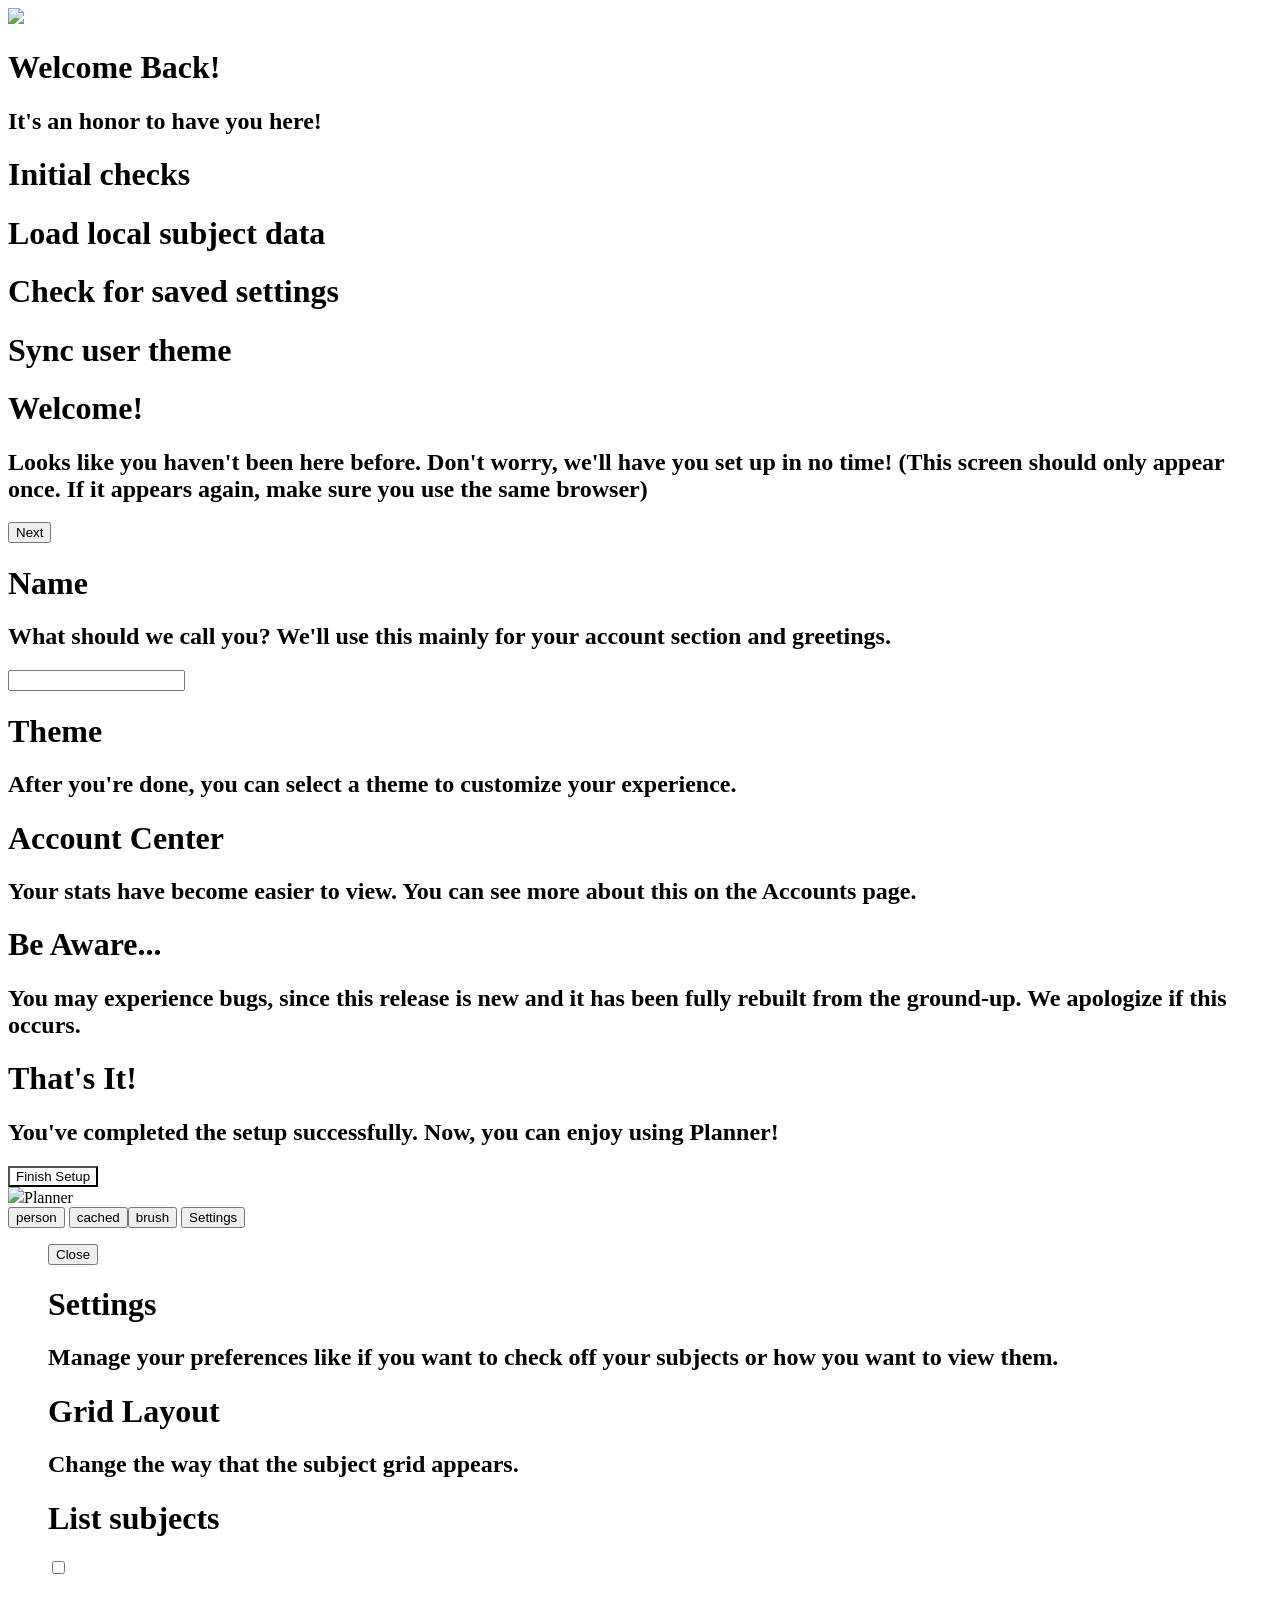
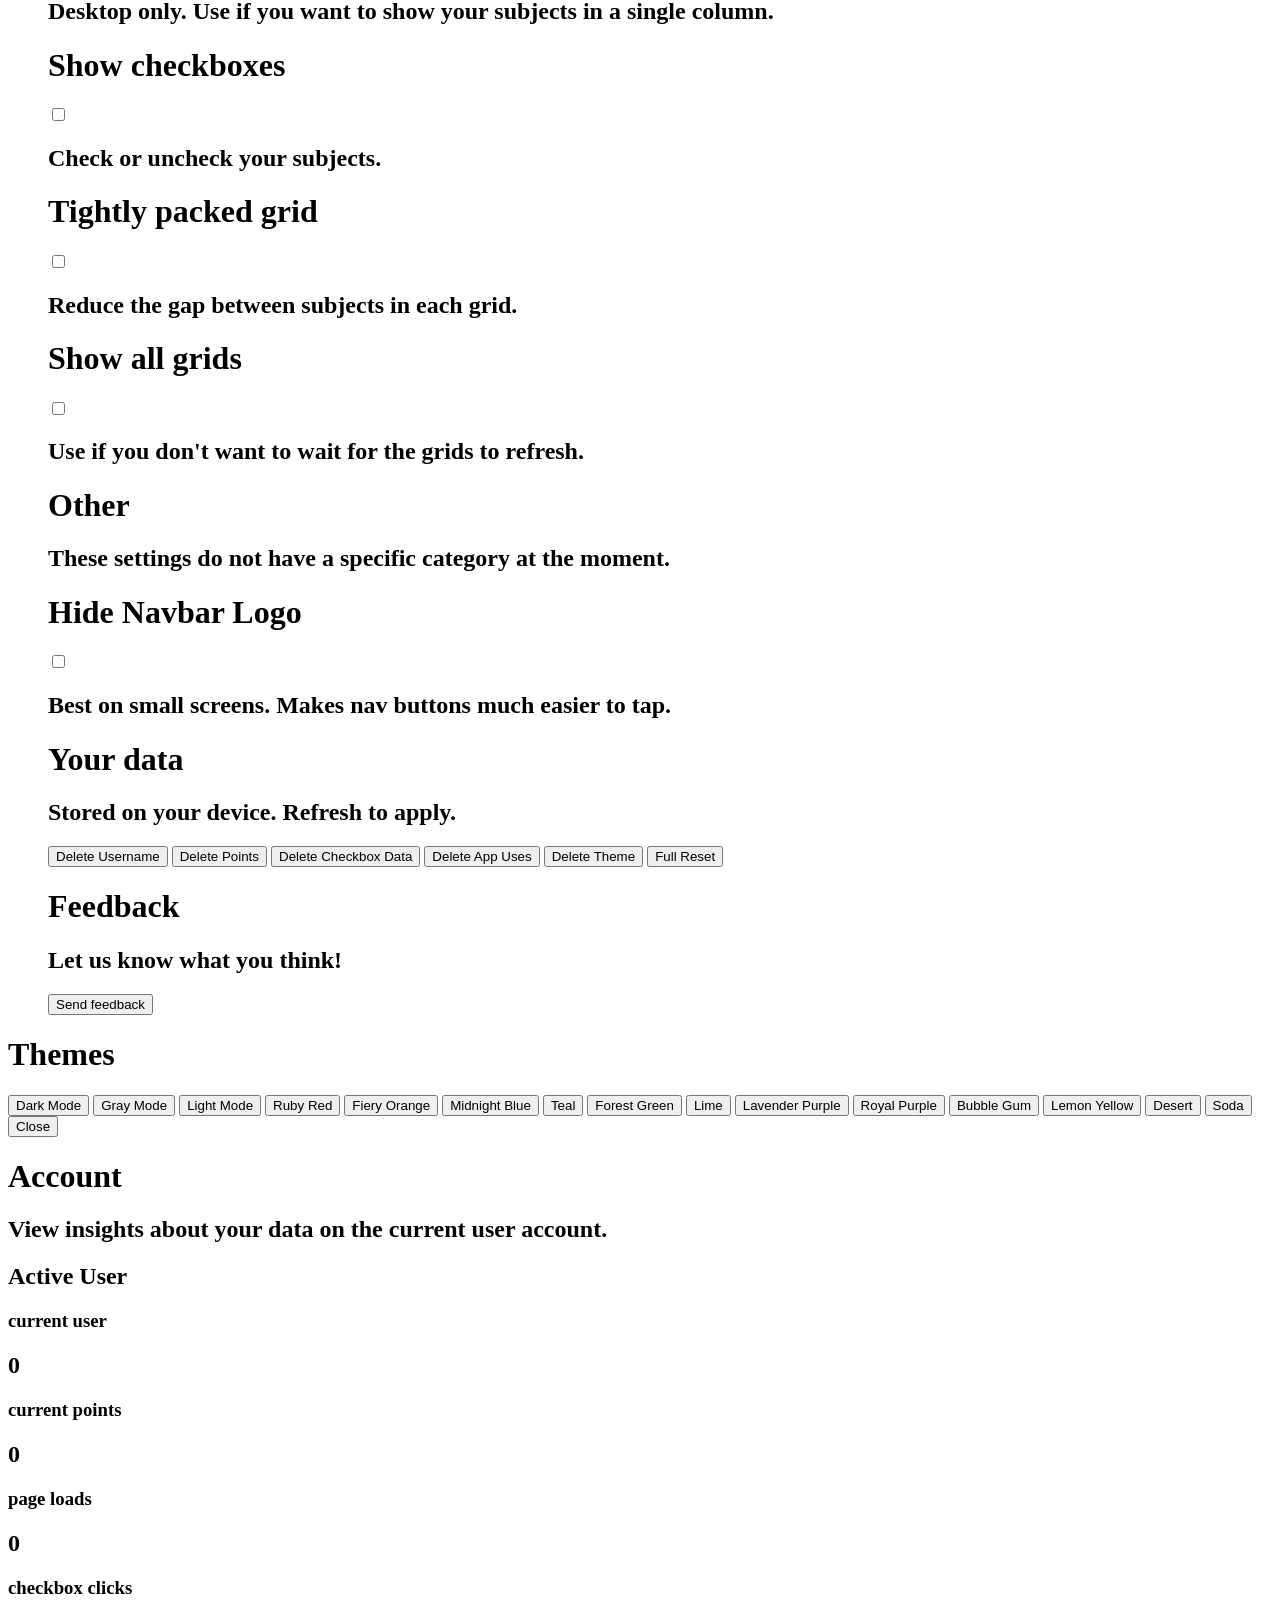
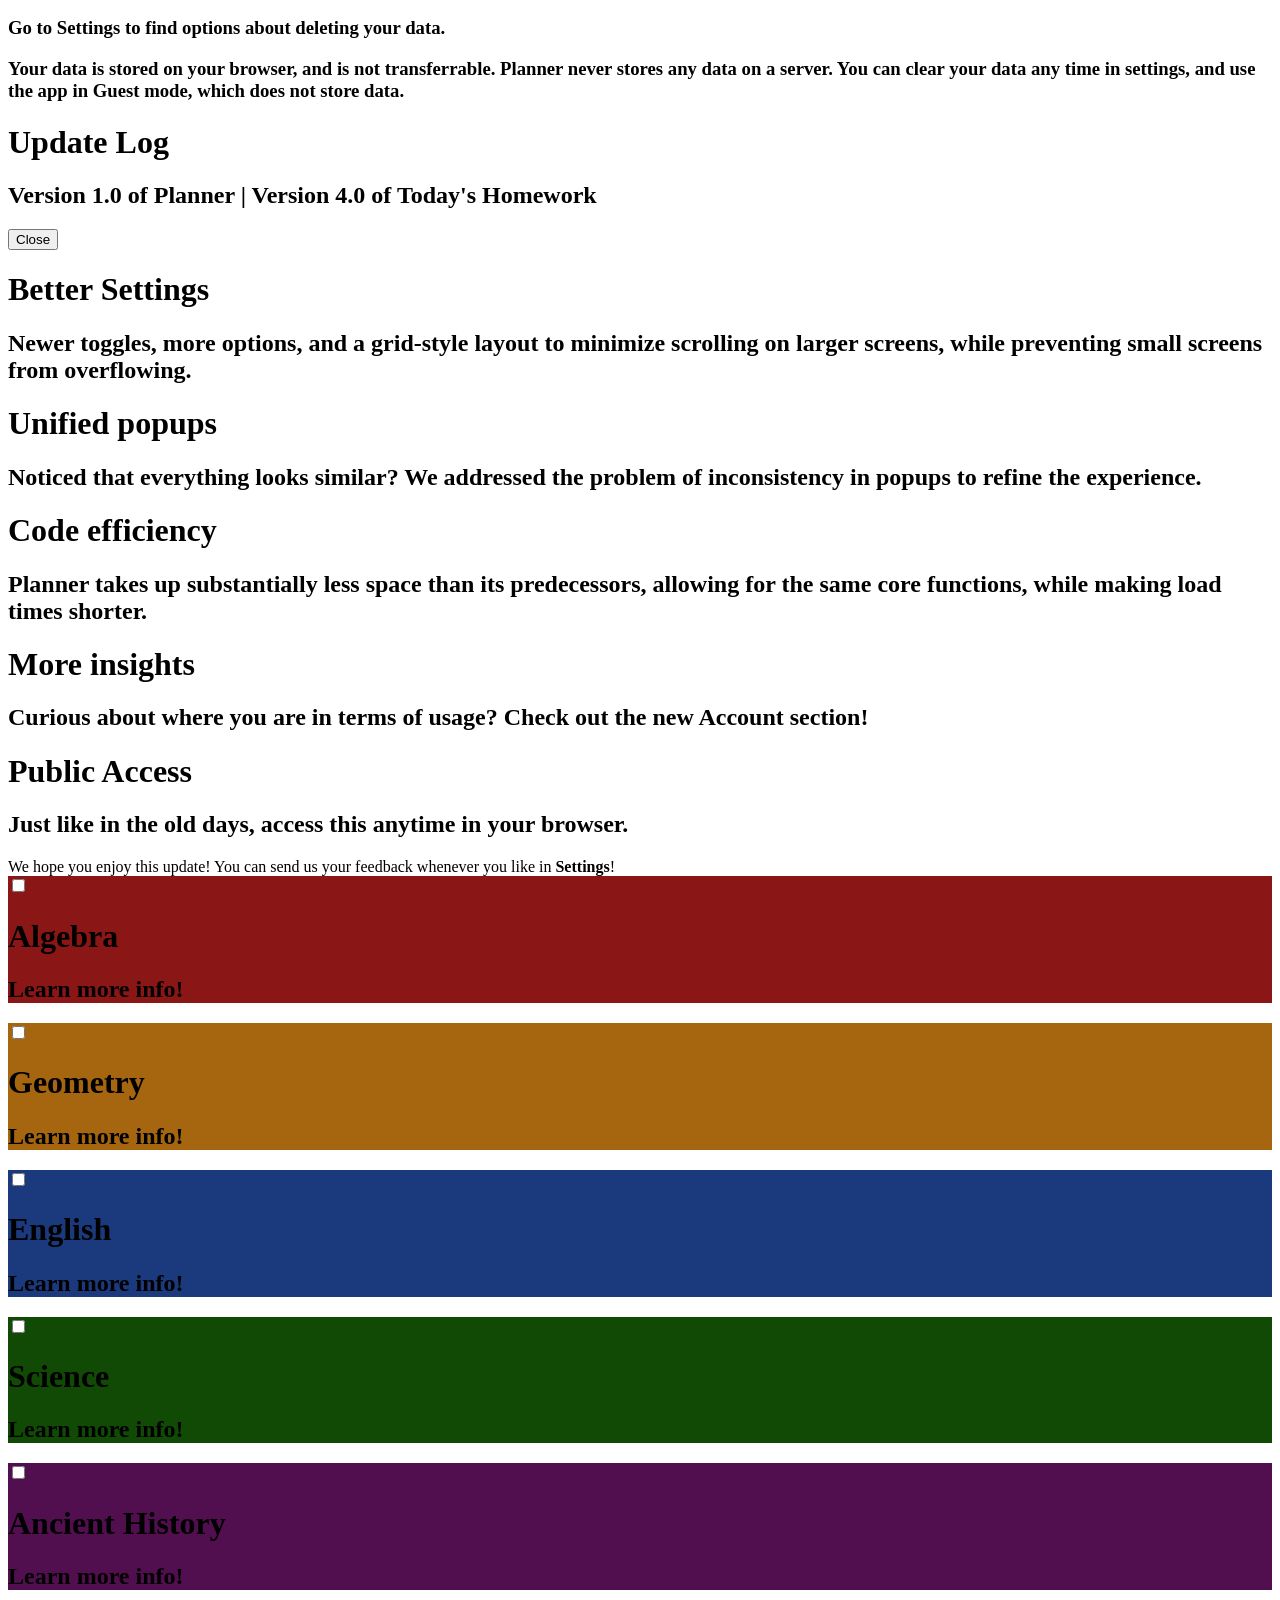
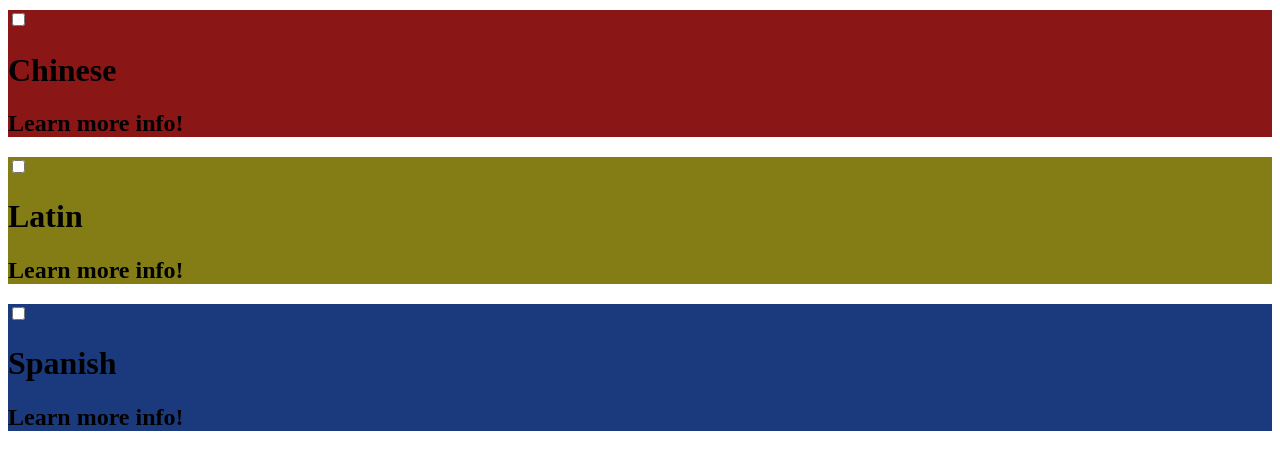
==== homework/index.html @ acc41619 "Rename index.html to index.html" ====
<!DOCTYPE html>
<html lang="en">

<head>
    <link rel="stylesheet" href="style.css">
    <link rel="preconnect" href="https://fonts.googleapis.com">
    <link rel="preconnect" href="https://fonts.gstatic.com" crossorigin>
    <link href="https://fonts.googleapis.com/css2?family=Montserrat:wght@100..900&display=swap" rel="stylesheet">
    <meta charset="UTF-8">
    <meta name="viewport" content="width=device-width, initial-scale=1.0">
    <link href="https://fonts.googleapis.com/css2?family=Material+Symbols+Outlined" rel="stylesheet" />
    <title>Planner</title>
    <style></style>
</head>

<body class="loading">
    <!--Setup and load popups-->
<div id="loading-screen">
        <img id="load-img" src="logo_white2.png" class="pri_img"></img>
        <div id="script-list" class="popup-item">
            <div id="user-load-info">
                <h1 id="load-title">Welcome Back!</h1>
                <h2 id="load-desc">It's an honor to have you here!</h2>
            </div>
            <div class="script-cont">
                <h1 class="script">Initial checks</h1>
                <div class="status"></div>
            </div>
            <div class="script-cont">
                <h1 class="script">Load local subject data</h1>
                <div class="status"></div>
            </div>
            <div class="script-cont">
                <h1 class="script">Check for saved settings</h1>
                <div class="status"></div>
            </div>
            <div class="script-cont">
                <h1 class="script">Sync user theme</h1>
                <div class="status"></div>
            </div>
        </div>
    </div>
    <div id="setup" class="popup">
        <div class="setup-sect active">
            <h1 class="popup-title">Welcome!</h1>
            <h2 class="popup-desc">Looks like you haven't been here before. Don't worry, we'll have you set up in no
                time! (This screen should only appear once. If it appears again, make sure you use the same browser)
            </h2>
        </div>
        <div class="setup-buttons">
            <button id="prev-button" onclick="setup('back')" style="display:none">Back</button>
            <button id="next-button" onclick="setup('next')">Next</button>
        </div>
        <div class="setup-sect">
            <h1 class="popup-title">Name</h1>
            <h2 class="popup-desc">What should we call you? We'll use this mainly for your account section and
                greetings.</h2>
            <input type="text" id="username-input">
        </div>
        <div class="setup-sect">
            <h1 class="popup-title">Theme</h1>
            <h2 class="popup-desc">After you're done, you can select a theme to customize your experience.</h2>
        </div>
        <div class="setup-sect">
            <h1 class="popup-title">Account Center</h1>
            <h2 class="popup-desc">Your stats have become easier to view. You can see more about this on the
                <b>Accounts</b> page.
            </h2>
        </div>
        <div class="setup-sect">
            <h1 class="popup-title">Be Aware...</h1>
            <h2 class="popup-desc">You may experience bugs, since this release is new and it has been fully rebuilt from
                the ground-up. We apologize if this occurs.</h2>
        </div>
        <div class="setup-sect">
            <h1 class="popup-title">That's It!</h1>
            <h2 class="popup-desc">You've completed the setup successfully. Now, you can enjoy using Planner!</h2>
            <button style="background:var(--c1);color:var(--c2)" onclick="setup('done')">Finish Setup</button>
        </div>
    </div>
    <nav id="nav">
        <div id="logo-cont"><img id="logo" class="pri_img" src="logo_white2.png"><span id="logo-text">Planner</span>
        </div>
        <div id="icon-tray">
            <button class="nav-btn" aria-label="Account" onclick="togglePopup('accounts', 'active'
                )">person</button>
            <button class="nav-btn" aria-label="Update Log" onclick="togglePopup('updates', 'active'
                )">cached</button><button class="nav-btn" aria-label="Themes" onclick="togglePopup('themes-popup', 'active', 1
                )">brush</button>
            <button class="nav-btn" id="menu-btn" aria-label="Settings" onclick="togglePopup('settings', 'active'
                )">Settings</button>
        </div>
    </nav>
    <menu id="settings" class="popup">

        <button class="close-btn" aria-label="Close" onclick="togglePopup('settings', 'active'
                ), document.getElementById('overlay').classList.remove('active')">Close</button>
        <h1 class="popup-title">Settings</h1>
        <h2 class="title-small">Manage your preferences like if you want to check off your subjects or how you want to
            view them.
        </h2>
        <div class="popup-wrapper">
            <div class="settings-cont">
                <h1 class="title-medium">Grid Layout</h1>
                <h2 class="title-small">Change the way that the subject grid appears.</h2>
                <div class="setting">

                    <h1 class="setting-title">List subjects</h1><input class="setting-toggle" type="checkbox"
                        onclick="toggleValues('body', '', 'height:auto');toggleValues('class', 'grid', 'grid-template-columns:repeat(1, 1fr)');">


                </div>
                <h2 class="title-small">Desktop only. Use if you want to show your subjects in a single column.</h2>
                <div class="setting">

                    <h1 class="setting-title">Show checkboxes</h1><input class="setting-toggle" type="checkbox"
                        onclick="toggleValues('class', 'subject-marker', 'display:flex')">


                </div>
                <h2 class="title-small">Check or uncheck your subjects.</h2>
                <div class="setting">

                    <h1 class="setting-title">Tightly packed grid</h1><input class="setting-toggle" type="checkbox"
                        onclick="toggleValues('class', 'grid', 'gap:10px')">

                </div>
                <h2 class="title-small">Reduce the gap between subjects in each grid.</h2>
                <div class="setting">

                    <h1 class="setting-title">Show all grids</h1>
                    <input class="setting-toggle" type="checkbox" onclick="togglePopup('body', 'all-grids')">


                </div>
                <h2 class="title-small">Use if you don't want to wait for the grids to refresh.</h2>
            </div>
            <div class="settings-cont">
                <h1 class="title-medium">Other</h1>
                <h2 class="title-small">These settings do not have a specific category at the moment.</h2>
                <div class="setting">
                    <h1 class="setting-title">Hide Navbar Logo</h1><input class="setting-toggle" type="checkbox"
                        onclick="toggleValues('id', 'icon-tray', 'width:100%');toggleValues('id', 'logo-cont', 'display:none');toggleValues('class', 'nav-btn', 'width:100%');">


                </div>
                <h2 class="title-small">Best on small screens. Makes nav buttons much easier to tap.</h2>
            </div>
            <div class="settings-cont">
                <h1 class="title-medium">Your data</h1>
                <h2 class="title-small">Stored on your device. Refresh to apply.</h2>
                <button onclick="removeStorage('username'); removeStorage('setup')">Delete Username</button>
                <button onclick="removeStorage('points');removeStorage('checkedSubjects')">Delete Points</button>
                <button onclick="removeStorage('checkboxes')">Delete Checkbox Data</button>
                <button onclick="removeStorage('pages')">Delete App Uses</button>
                <button onclick="removeStorage('theme')">Delete Theme</button>
                <button
                    onclick="removeStorage('checkedSubjects');removeStorage('pages');removeStorage('checkboxes');removeStorage('points');removeStorage('theme');removeStorage('username'); removeStorage('setup')">Full
                    Reset</button>

            </div>
             <div class="settings-cont">
                <h1 class="title-medium">Feedback</h1>
                <h2 class="title-small">Let us know what you think!</h2>
                <a href="https://docs.google.com/forms/d/e/1FAIpQLScq-h3NGTolFl5qq2NEcNcFDhR_WuW4CI4Y6C3UhDdh5oyBCQ/viewform?usp=dialog"><button onclick="removeStorage('theme')">Send feedback</button></a>
            </div>
    </menu>
    <div class="popup" id="themes-popup">
        <h1 class="popup-title-small">Themes</h1>
        <button class="theme-btn" bg="hsl(0,0%,10%)">Dark Mode</button>
        <button class="theme-btn" bg="hsl(0,0%,45%)">Gray Mode</button>
        <button class="theme-btn" bg="hsl(0,0%,85%)" color="dark">Light Mode</button>
        <button bg="hsl(0,63.9%,15%)" color='yes' class="theme-btn" selected>Ruby
            Red</button>
        <button bg="hsl(33,100%,15%)" color='yes' class="theme-btn" selected>Fiery
            Orange</button>
        <button bg="hsl(235,40.9%,15%)" color='yes' class="theme-btn" selected>Midnight
            Blue</button>
        <button bg="hsl(174,50%,26.2%)" color="yes" class="theme-btn">Teal</button>
        <button bg="hsl(127,92.3%,15%)" color='yes' class="theme-btn" selected>Forest
            Green</button>
        <button bg="hsl(135,90%,30.4%)" color="yes" class="theme-btn">Lime</button>
        <button bg="hsl(282,92.3%,15%)" color='yes' class="theme-btn" selected>Lavender
            Purple</button>
        <button bg="hsl(275, 100%,20.5%)" color="yes" class="theme-btn">Royal
            Purple</button>
        <button bg="hsl(298,100%,30.2%)" color="yes" class="theme-btn">Bubble Gum</button>
        <button bg="hsl(55,96%,26%)" color='yes' class="theme-btn" selected>Lemon
            Yellow</button>
        <button bg="hsl(41,95%,40.3%)" class="theme-btn" color=dark>Desert</button>
        <button bg="hsl(21,100%,10.2%)" color="yes" class="theme-btn">Soda</button>
    </div>
    <div class="popup" id="accounts">
        <button class="close-btn" aria-label="Close" onclick="togglePopup('accounts', 'active'
                ),  document.getElementById('overlay').classList.remove('active')">Close</button>
        <h1 class="popup-title">Account</h1>
        <h2 class="title-small">View insights about your data on the current user account.</h2>
        <div class="popup-wrapper">
            <div class=" popup-item">
                <h2 class="title-medium" id="username">Active User</h2>
                <h3 class="title-small">current user</h3>
            </div>
            <div class="popup-item">
                <h2 class="title-medium" id="points">0</h2>
                <h3 class="title-small">current points</h3>
            </div>
            <div class="popup-item">
                <h2 class="title-medium" id="pages">0</h2>
                <h3 class="title-small">page loads</h3>
            </div>
            <div class="popup-item">
                <h2 class="title-medium" id="checkboxes">0</h2>
                <h3 class="title-small">checkbox clicks</h3>
            </div>
        </div>
        <h3 class="title-small">Go to <b>Settings</b> to find
            options about deleting your data.
        </h3>
        <h3 class="title-small">Your data is stored on your browser, and is not transferrable.
            Planner never stores any data on a server. You can clear your data any time in settings, and use the app
            in Guest mode, which
            does not store data.
        </h3>
    </div>
    <div class="popup" id="updates">
        <h1 class="popup-title">Update Log</h1>
        <h2 class="title-small">Version 1.0 of Planner | Version 4.0 of Today's Homework
        </h2>

        <button class="close-btn" aria-label="Close" onclick="togglePopup('updates', 'active'
                ),  document.getElementById('overlay').classList.remove('active')">Close</button>
        <div class="popup-item">
            <h1 class="title-medium">Better Settings</h1>
            <h2 class="title-small">Newer toggles, more options, and a grid-style layout to minimize scrolling
                on larger screens, while preventing small screens from overflowing.
            </h2>
        </div>
        <div class="popup-item">
            <h1 class="title-medium">Unified popups</h1>
            <h2 class="title-small">Noticed that everything looks similar? We addressed the
                problem of inconsistency in popups to refine
                the experience.
            </h2>
        </div>
        <div class="popup-item">
            <h1 class="title-medium">Code efficiency</h1>
            <h2 class="title-small">Planner takes up substantially less space than its predecessors, allowing for
                the same core
                functions, while making load times shorter.
        </div>
        <div class="popup-item">
            <h1 class="title-medium">More insights</h1>
            <h2 class="title-small">Curious about where you are in terms of usage? Check out the new <b>Account</b>
                section!
            </h2>
        </div>
        <div class="popup-item">
            <h1 class="title-medium">Public Access</h1>
            <h2 class="title-small">Just like in the old days, access this anytime in your browser.
            </h2>
        </div>
        <span class="title-small">We hope you enjoy this update! You can send us your feedback whenever you like in
            <b>Settings</b>!</span>
    </div>
    <div id="grid-cont">
        <div class="grid">
            <div class="subject" style="background-color:rgb(139, 22, 22)">
                <input class="subject-marker" type="checkbox">
                <h1 class="subject-title">Algebra</h1>
                <h2 class="subject-desc" contenteditable=true>Learn more info!</h2>
            </div>
            <div class="subject" style="background-color:rgb(166, 101, 15)">
                <input class="subject-marker" type="checkbox">
                <h1 class="subject-title">Geometry</h1>
                <h2 class="subject-desc" contenteditable=true>Learn more info!</h2>
            </div>
            <div class="subject" style="background-color:rgb(27, 58, 125)">
                <input class="subject-marker" type="checkbox">
                <h1 class="subject-title">English</h1>
                <h2 class="subject-desc" contenteditable=true>Learn more info!</h2>
            </div>
            <div class="subject" style="background-color:rgb(17, 74, 5)">
                <input class="subject-marker" type="checkbox">
                <h1 class="subject-title">Science</h1>
                <h2 class="subject-desc" contenteditable=true>Learn more info!</h2>
            </div>
            <div class="subject" style="background-color:rgb(82, 15, 79)">
                <input class="subject-marker" type="checkbox">
                <h1 class="subject-title">Ancient History</h1>
                <h2 class="subject-desc" contenteditable=true>Learn more info!</h2>
            </div>
        </div>
        <div class="grid inactive">
            <div class="subject" style="background-color:rgb(139, 22, 22)">
                <input class="subject-marker" type="checkbox">
                <h1 class="subject-title">Chinese</h1>
                <h2 class="subject-desc" contenteditable=true>Learn more info!</h2>
            </div>
            <div class="subject" style="background-color:rgb(132, 125, 22)">
                <input class="subject-marker" type="checkbox">
                <h1 class="subject-title">Latin</h1>
                <h2 class="subject-desc" contenteditable=true>Learn more info!</h2>
            </div>
            <div class="subject" style="background-color:rgb(27, 58, 125)">
                <input class="subject-marker" type="checkbox">
                <h1 class="subject-title">Spanish</h1>
                <h2 class="subject-desc" contenteditable=true>Learn more info!</h2>
            </div>
        </div>
    </div>
</body>
<script src='script.js'></script>

</html>
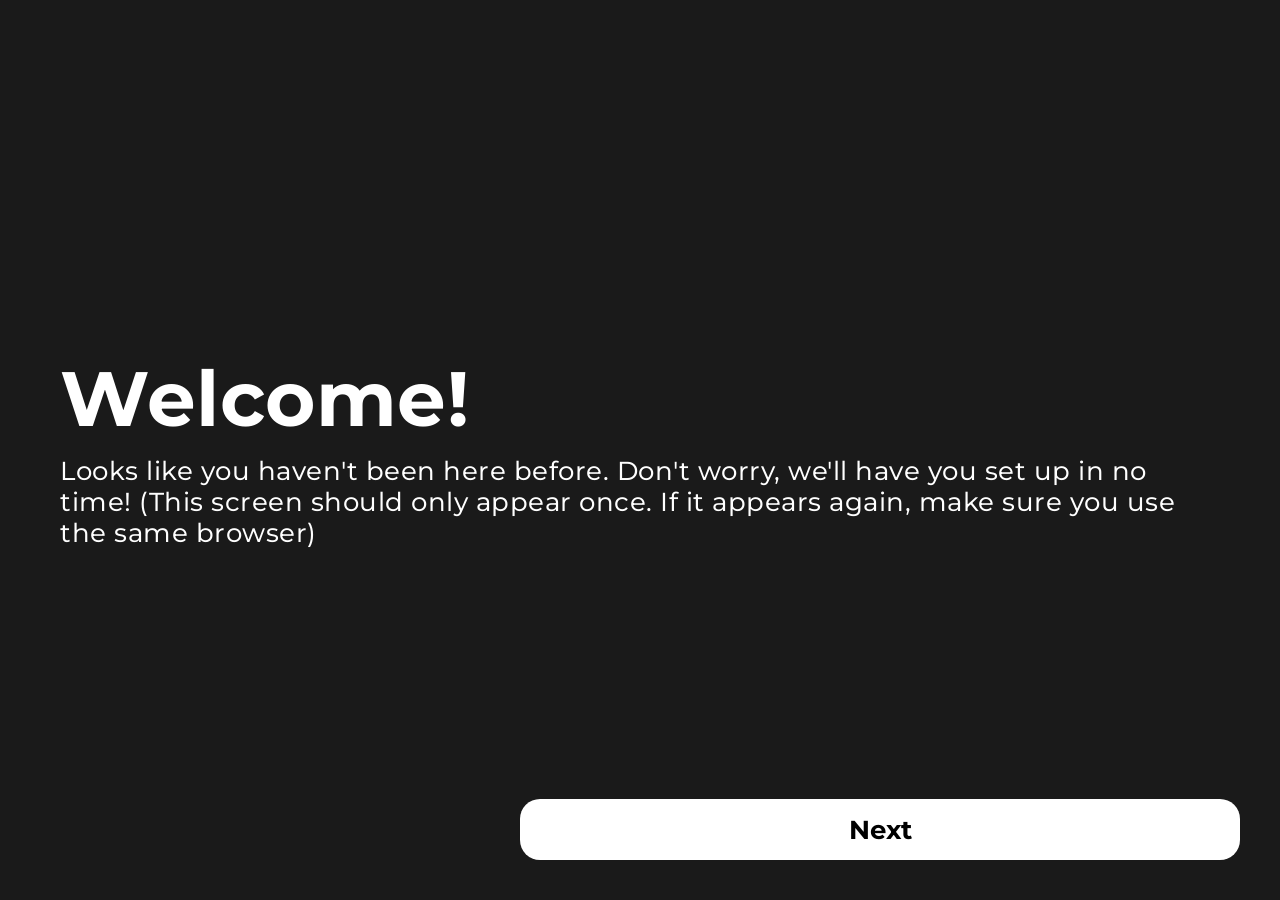
==== commit d6638f2c: "Update index.html" ====
--- a/homework/index.html
+++ b/homework/index.html
@@ -2,7 +2,7 @@
 <html lang="en">
 
 <head>
-    <link rel="stylesheet" href="style.css">
+    <link rel="stylesheet" href="style.css?version=2">
     <link rel="preconnect" href="https://fonts.googleapis.com">
     <link rel="preconnect" href="https://fonts.gstatic.com" crossorigin>
     <link href="https://fonts.googleapis.com/css2?family=Montserrat:wght@100..900&display=swap" rel="stylesheet">
--- a/homework/style.css
+++ b/homework/style.css
@@ -0,0 +1,751 @@
+:root {
+    --b1: hsl(0, 0%, 3%);
+    --b2: hsl(0, 0%, 10%);
+    --b3: hsla(0, 0%, 5%, 0.85);
+    --c1: white;
+    --c2: black;
+    --n1: 20px;
+    --n2: 10px;
+    --nav: 75px;
+    /*b# means "background color #" ex. b1 = background color 1, c# = color#*/
+}
+
+html,
+body {
+    font-size: 17px;
+    letter-spacing: 0.5px;
+    scrollbar-color: var(--c1) transparent;
+    color: var(--c1);
+    scrollbar-width: none;
+    overscroll-behavior: none;
+
+}
+
+body {
+    background-color: var(--b1);
+    width: 100%;
+    height: calc(100vh - var(--nav));
+    margin-top: var(--nav);
+    padding: var(--n1);
+    display: flex;
+    flex-direction: column;
+    font-family: "Montserrat", Arial, Helvetica, sans-serif;
+    font-weight: 450;
+
+}
+
+body.loading {
+    overflow: hidden;
+    /*When loading screen is shown, overflow hidden*/
+}
+
+* {
+    margin: 0;
+    padding: 0;
+    box-sizing: border-box;
+}
+
+
+h1,
+h2,
+h3,
+h4,
+h5,
+h6 {
+    font-size: unset;
+    font-weight: unset;
+}
+
+button {
+    font-family: inherit;
+    border: none;
+    color: inherit;
+    transition: 0.3s;
+    position: relative;
+    cursor: pointer;
+    background-color: var(--b2);
+    font-weight: bold;
+    font-size: 1.2em;
+    border-radius: var(--n1);
+    padding: calc(var(--n1) * 0.75);
+    padding-inline: var(--n2);
+
+}
+
+input {
+    padding: 10px;
+    background: var(--b1);
+    border-radius: var(--n2);
+    color: var(--c1);
+    border: none;
+    font-size: 1em;
+    font-family: inherit;
+}
+
+input:focus-visible {
+    outline-color: var(--c1);
+}
+
+button:hover {
+    filter: brightness(1.3);
+}
+
+button:hover:after {
+    position: absolute;
+    bottom: 0;
+    left: 0;
+    width: 100%;
+}
+
+/*First-time setup*/
+#setup {
+    width: 100%;
+    height: 100%;
+    border-radius: 0px;
+    top: 0;
+    left: 0;
+    z-index:12;
+    padding:0;
+    backdrop-filter: blur(15px);
+}
+
+.setup-sect {
+    padding: calc(var(--n1) * 3);
+    height: 100%;
+    /*border-radius: var(--n1);*/
+    display: none;
+    justify-content: center;
+    flex-direction: column;
+    gap: 10px;
+    font-size: 1.5em;
+    scale: 0.95;
+    opacity: 0;
+    transition: 0.3s allow-discrete;
+}
+
+.setup-sect.active {
+    display: flex;
+    scale: 1;
+    opacity: 1;
+    transition: 0.3s allow-discrete;
+}
+
+@starting-style {
+    .setup-sect.active {
+        scale: 0.95;
+        opacity: 0;
+    }
+}
+
+.setup-buttons {
+    position: absolute;
+    bottom: 0;
+    right: 0;
+    width: 100%;
+    max-width: 800px;
+    padding: 40px;
+    padding-top: 0;
+    display: flex;
+    gap: 10px;
+    z-index:3;
+}
+
+.setup-buttons button {
+    font-size: 1.5em;
+    background: var(--b1);
+    padding: 15px;
+    color: var(--c1);
+    width: 100%;
+
+}
+
+#next-button {
+    background: var(--c1);
+    color: var(--c2);
+}
+
+/*Loading screen*/
+#loading-screen {
+    position: fixed;
+    top: 0;
+    left: 0;
+    z-index: 12;
+    background: var(--b1);
+    width: 100%;
+    height: 100%;
+    display: flex;
+    gap: calc(var(--n1) * 3);
+    padding: calc(var(--n1) * 3);
+    align-items: center;
+    justify-content: center;
+    transition: 0.3s allow-discrete;
+
+}
+
+#loading-screen.hidden {
+    opacity: 0;
+    display: none;
+}
+
+#user-load-info {
+    width: 100%;
+    padding: var(--n1);
+    background: var(--b1);
+    border-radius: var(--n1);
+    flex-direction: column;
+    gap: 5px;
+    text-align: center;
+    font-size: 2.5em;
+}
+
+#load-title {
+    font-size: 1em;
+    font-weight: bold;
+}
+
+#load-desc {
+    font-size: 0.5em;
+}
+
+#user-load-info,
+.script-cont {
+    width: 100%;
+    background: var(--b1);
+    padding: var(--n2);
+    border-radius: var(--n1);
+    display: flex;
+}
+
+.script-cont {
+    display: flex;
+    justify-content: space-between;
+    align-items: center;
+}
+
+.script {
+    background: var(--b2);
+    padding: var(--n2);
+    border-radius: var(--n2);
+}
+
+.status {
+    animation: rotate 1s infinite linear;
+    border-radius: 50%;
+    aspect-ratio: 1/1;
+    width: 40px;
+    overflow: hidden;
+    border: 3px solid;
+    border-image-repeat: stretch;
+    border-right-color: transparent;
+    position: relative;
+}
+
+.status.complete {
+    border: none;
+    background: rgb(9, 156, 9);
+    animation: none;
+}
+
+#load-img {
+    height: 400px;
+}
+
+/*Universal styling for popups*/
+.popup {
+    display: none;
+    flex-direction: column;
+    gap: var(--n2);
+    overflow-y: auto;
+    padding: var(--n1);
+    position: fixed;
+    transition: 0.3s allow-discrete;
+    opacity: 0;
+    left: unset;
+    top: 0;
+    right:0;
+    scale: 0.97;
+    z-index: 9;
+    background: var(--b2);
+    width: calc(100vw);
+    height: calc(100vh);
+    backdrop-filter: blur(10px) saturate(3);
+    box-shadow: 0px 0px 10px 5px var(--b2);
+    filter: blur(var(--n2));
+    overflow-y: auto;
+    user-select: none;
+    overflow-x: hidden;
+}
+
+.popup-wrapper {
+    display: grid;
+    grid-template-columns: repeat(auto-fit, minmax(400px, 1fr));
+    gap: var(--n1);
+}
+
+.popup-title {
+    font-size: 3em;
+    font-weight: bold;
+    text-align: left;
+}
+
+.popup.active {
+    display: flex;
+    opacity: 1;
+    scale: 1;
+    filter: none;
+}
+
+@starting-style {
+.popup.active {
+        opacity: 0;
+        scale: 0.97;
+        filter: blur(var(--n2));
+    }
+
+}
+
+.popup-item {
+    display: flex;
+    justify-content: safe center;
+    align-items: safe center;
+    background: var(--b2);
+    padding: var(--n1);
+    border-radius: 20px;
+    font-size: 1.2em;
+    flex-direction: column;
+    gap: var(--n2);
+    width: 100%;
+    text-align: center;
+    height: auto;
+}
+
+#loading-screen .popup-item {
+    max-width: 700px;
+    width: 100%;
+}
+
+/*Navigation*/
+#nav {
+    position: fixed;
+    top: 0;
+    left: 0;
+    background-color: var(--b3);
+    backdrop-filter: blur(50px);
+    box-shadow: 0px 0px 8px 5px var(--b2);
+    height: var(--nav);
+    width: 100%;
+    padding: var(--n2);
+    padding-inline: var(--n1);
+    display: flex;
+    justify-content: space-between;
+    user-select: none;
+    align-items: center;
+    z-index: 3;
+}
+
+#logo {
+    height: 100%;
+}
+
+#logo-cont {
+    height: 100%;
+    align-items: center;
+    justify-content: center;
+    overflow: hidden;
+    display: flex;
+    gap: var(--n2);
+    font-size: 20px;
+
+}
+
+#icon-tray {
+    display: flex;
+    gap: var(--n2);
+    height: 100%;
+    align-items: center;
+    justify-content: center;
+}
+
+.nav-btn,
+.close-btn {
+    background-color: var(--b2);
+    height: 100%;
+    aspect-ratio: 1/1;
+    border-radius: var(--n2);
+    font-family: 'Material Symbols Outlined';
+    font-size: 1.75rem;
+    overflow: hidden;
+    display: flex;
+    align-items: center;
+    justify-content: center;
+    font-weight: normal;
+
+}
+
+.close-btn {
+    position: fixed;
+    top: 20px;
+    right: 20px;
+    width: 65px;
+    height: 65px;
+    font-size: 40px;
+}
+
+/*Themes*/
+#themes-popup {
+    width: calc(100% - 40px);
+    max-width: 400px;
+    height: 40vh;
+    border-radius: var(--n1);
+    margin-inline: 20px;
+    top: calc(var(--nav) + var(--n1));
+    right: 0;
+    left: unset;
+    background: var(--b1);
+    transform: none;
+    gap: var(--n2);
+    z-index:8;
+}
+
+.title-small {
+    font-size: 1.2em;
+}
+
+.popup-title-small {
+    font-size: 1.5em;
+    font-weight: bold;
+}
+
+.title-medium {
+    font-size: 2em;
+    font-weight: bold;
+}
+
+.theme-btn {
+    font-size: 1.2em;
+    font-weight: bold;
+    padding: calc(var(--n1) * 0.6);
+}
+
+/*Settings (embedded in <nav>)*/
+#settings {
+    max-width: 800px;
+}
+
+.settings-cont button {
+    width: 100%;
+    background: var(--b1);
+}
+
+.settings-cont {
+    background: var(--b2);
+    display: flex;
+    flex-direction: column;
+    gap: var(--n2);
+    padding: var(--n1);
+    border-radius: 20px;
+    height: fit-content;
+}
+
+.setting {
+    display: flex;
+    justify-content: space-between;
+    gap: var(--n2);
+    width: 100%;
+    font-size: 1.2em;
+    background: var(--b1);
+    padding: 15px;
+    border-radius: var(--n1);
+    align-items: center;
+}
+
+.setting-toggle {
+    transition: 0.3s;
+    border-radius: var(--n2);
+    position: relative;
+    overflow: hidden;
+    cursor: pointer;
+}
+
+.setting-toggle:hover,
+.setting-toggle:focus-visible {
+    scale: 1.1;
+}
+
+.setting-toggle::before,
+.setting-toggle::after {
+    content: '';
+    transition: 0.2s;
+}
+
+.setting-toggle[type=checkbox] {
+    appearance: none;
+    background: var(--b2);
+    width: 80px;
+    height: 30px;
+
+}
+
+.setting-toggle[type=checkbox]::after {
+    height: 100%;
+    position: absolute;
+    top: 0;
+    left: 0;
+    font-family: 'Material Symbols Outlined';
+    display: flex;
+    align-items: center;
+    justify-content: center;
+}
+
+.setting-toggle::after {
+    width: 50%;
+    background: var(--c1);
+    content: '';
+}
+
+.setting-toggle[type=checkbox]:checked:after {
+    transform: translateX(100%);
+    content: 'check';
+    background: rgb(49, 205, 49);
+    font-size: 25px;
+    font-weight: bold;
+}
+
+/*Layout of the homework*/
+#grid-cont {
+    min-height: 100%;
+    padding: var(--n1);
+    background-color: var(--b2);
+    border-radius: var(--n1);
+    display: flex;
+    gap: 20px;
+    flex-direction: column;
+}
+
+.grid {
+    display: grid;
+    grid-template-columns: repeat(2, 1fr);
+    gap: 20px;
+    min-height: calc(100vh - var(--n1) * 8);
+    transition: 0.3s allow-discrete;
+    opacity: 1;
+    filter: none;
+    scale: 1;
+}
+
+.grid.inactive {
+    display: none;
+    opacity: 0;
+    filter: blur(16px);
+    scale: 0.97;
+}
+
+body.all-grids .grid.inactive {
+    display: grid;
+    opacity: unset;
+    scale: unset;
+    filter: unset;
+}
+
+body.all-grids #grid-cont {
+    height: auto;
+    max-height:unset;
+}
+
+body.all-grids {
+    height: auto;
+    max-height:unset;
+}
+
+@starting-style {
+
+    .grid.active,
+    .grid {
+        opacity: 0;
+        filter: blur(16px);
+        scale: 0.97;
+    }
+}
+
+/*Subjects*/
+.subject {
+    background-color: var(--b1);
+    height: 100%;
+    width: 100%;
+    flex-direction: column;
+    overflow-x: hidden;
+    border-radius: var(--n1);
+    padding: var(--n1);
+    position: relative;
+    color: white;
+    box-shadow: 0px 0px 30px var(--n2) var(--b3);
+    z-index: 1;
+
+}
+
+.subject::before,
+.subject::after {
+    transition: 0.3s allow-discrete;
+    display: none;
+    width: 100%;
+    content: '';
+    position: absolute;
+    top: 0;
+    left: 0;
+    opacity: 0;
+
+}
+
+.subject::after {
+    height: 100%;
+    background: var(--b3);
+    content: '';
+
+    top: 0;
+    left: 0;
+    z-index: 1;
+    backdrop-filter: blur(var(--n2));
+    pointer-events: auto;
+}
+
+.subject::before {
+    width: 0%;
+    height: 5px;
+    background: white;
+    top: 50%;
+    left: 0;
+    transform: translate(0, -50%);
+    z-index: 2;
+}
+
+.subject:has(.subject-marker:checked) {
+    overflow: hidden;
+}
+
+.subject:has(.subject-marker:checked):after,
+.subject:has(.subject-marker:checked):before {
+    opacity: 1;
+    display: flex;
+    width: 100%;
+}
+
+@starting-style {
+
+    .subject::before,
+    .subject::after {
+        opacity: 0;
+        width: 0;
+
+    }
+
+    .subject:has(.subject-marker:checked):after,
+    .subject:has(.subject-marker:checked):before {
+
+        opacity: 0;
+    }
+
+    .subject:has(.subject-marker:checked):before {
+        width: 0;
+    }
+
+}
+
+.subject-title {
+    font-size: 2.5rem;
+    font-weight: bold;
+    height: fit-content;
+    margin-bottom: 5px;
+    width: calc(100% - 60px);
+    word-wrap: break-word;
+}
+
+.subject-desc {
+    font-size: 2.5rem;
+    word-wrap: break-word;
+    max-width: 100%;
+    transition: 0.3s;
+
+}
+
+.subject-desc:hover,
+.subject-desc:focus-visible {
+    background: rgba(0, 0, 0, 0.5);
+    outline: none;
+    padding: var(--n2);
+    border-radius: var(--n2);
+}
+
+.subject-desc:focus {
+    background: rgba(0, 0, 0, 0.9);
+
+}
+
+.subject-marker {
+    position: absolute;
+    top: 20px;
+    right: 20px;
+    border-radius: var(--n2);
+    width: 50px;
+    height: 50px;
+    appearance: none;
+    transition: 0.3s;
+    cursor: pointer;
+    background-color: var(--b1);
+    color: var(--c1);
+    display: none;
+    align-items: center;
+    justify-content: center;
+    overflow: hidden;
+    z-index: 3;
+    user-select: none;
+
+}
+
+.subject-marker::after {
+    content: 'check';
+    font-family: 'Material Symbols outlined';
+    color: inherit;
+    font-size: 3em;
+}
+
+/*Media*/
+@media only screen and (max-width:1000px) {
+    .grid {
+        grid-template-columns: repeat(1, 1fr);
+    }
+
+    body {
+        min-height: calc(100vh - var(--nav));
+        height: auto;
+        font-size: 14.75px;
+    }
+
+    #loading-screen {
+        flex-direction: column;
+        padding: var(--n1);
+        gap: var(--n1);
+    }
+
+    .setup-sect {
+        padding: var(--n1);
+    }
+
+    #load-img {
+        height: 250px;
+    }
+
+    #logo-text {
+        display: none;
+    }
+}
+
+/*Animation keyframes*/
+@keyframes rotate {
+    from {
+        rotate: 0deg;
+    }
+
+    to {
+        rotate: 360deg;
+    }
+}
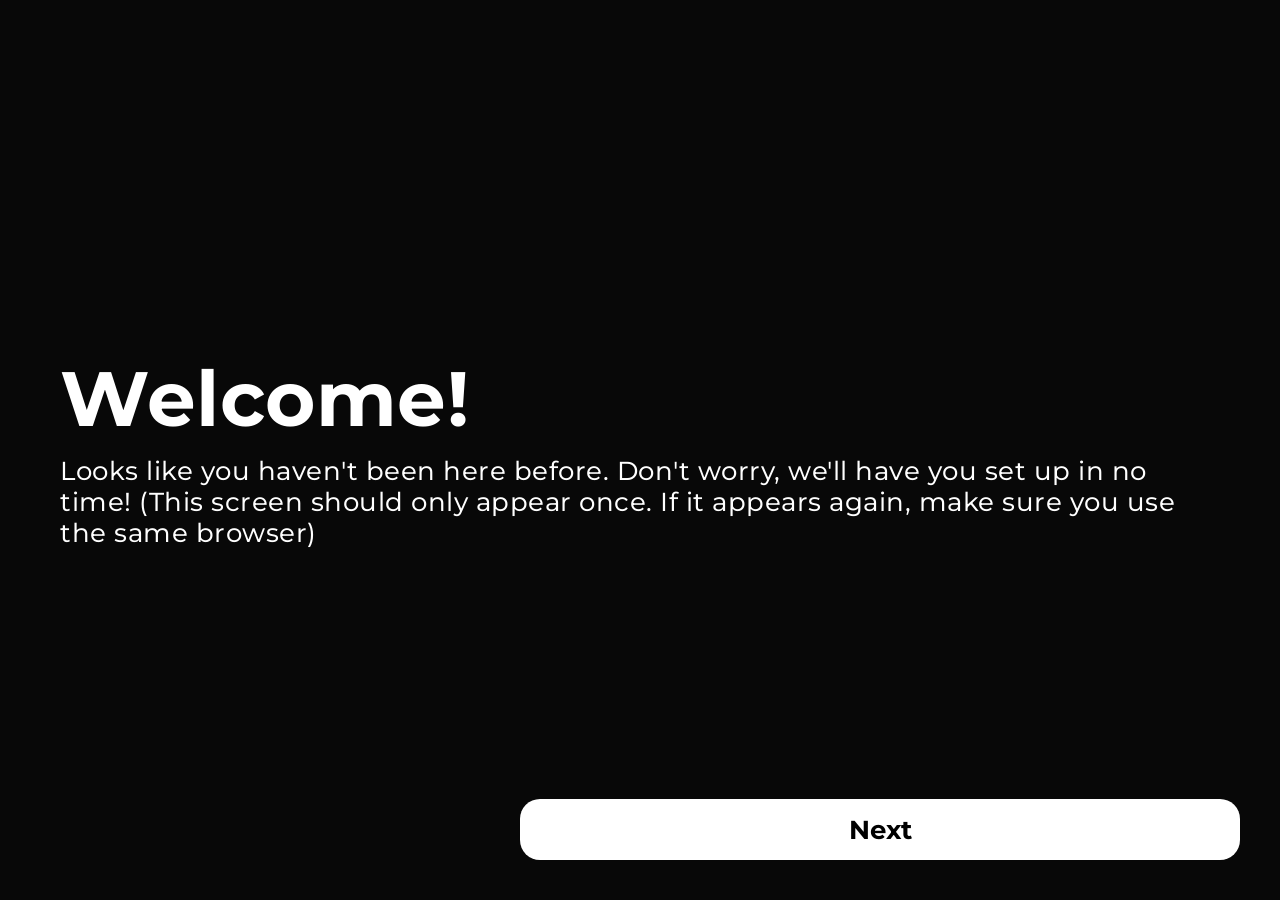
==== commit 4a080ff1: "Update index.html" ====
--- a/homework/index.html
+++ b/homework/index.html
@@ -229,6 +229,7 @@
 
         <button class="close-btn" aria-label="Close" onclick="togglePopup('updates', 'active'
                 ),  document.getElementById('overlay').classList.remove('active')">Close</button>
+        <div class="popup-wrapper">
         <div class="popup-item">
             <h1 class="title-medium">Better Settings</h1>
             <h2 class="title-small">Newer toggles, more options, and a grid-style layout to minimize scrolling
@@ -262,6 +263,7 @@
         <span class="title-small">We hope you enjoy this update! You can send us your feedback whenever you like in
             <b>Settings</b>!</span>
     </div>
+    </div>
     <div id="grid-cont">
         <div class="grid">
             <div class="subject" style="background-color:rgb(139, 22, 22)">
--- a/homework/style.css
+++ b/homework/style.css
@@ -74,11 +74,11 @@
 
 input {
     padding: 10px;
-    background: var(--b1);
+    background: var(--b2);
     border-radius: var(--n2);
     color: var(--c1);
     border: none;
-    font-size: 1em;
+    font-size: 1.5em;
     font-family: inherit;
 }
 
@@ -265,7 +265,7 @@
     right:0;
     scale: 0.97;
     z-index: 9;
-    background: var(--b2);
+    background: var(--b1);
     width: calc(100vw);
     height: calc(100vh);
     backdrop-filter: blur(10px) saturate(3);
